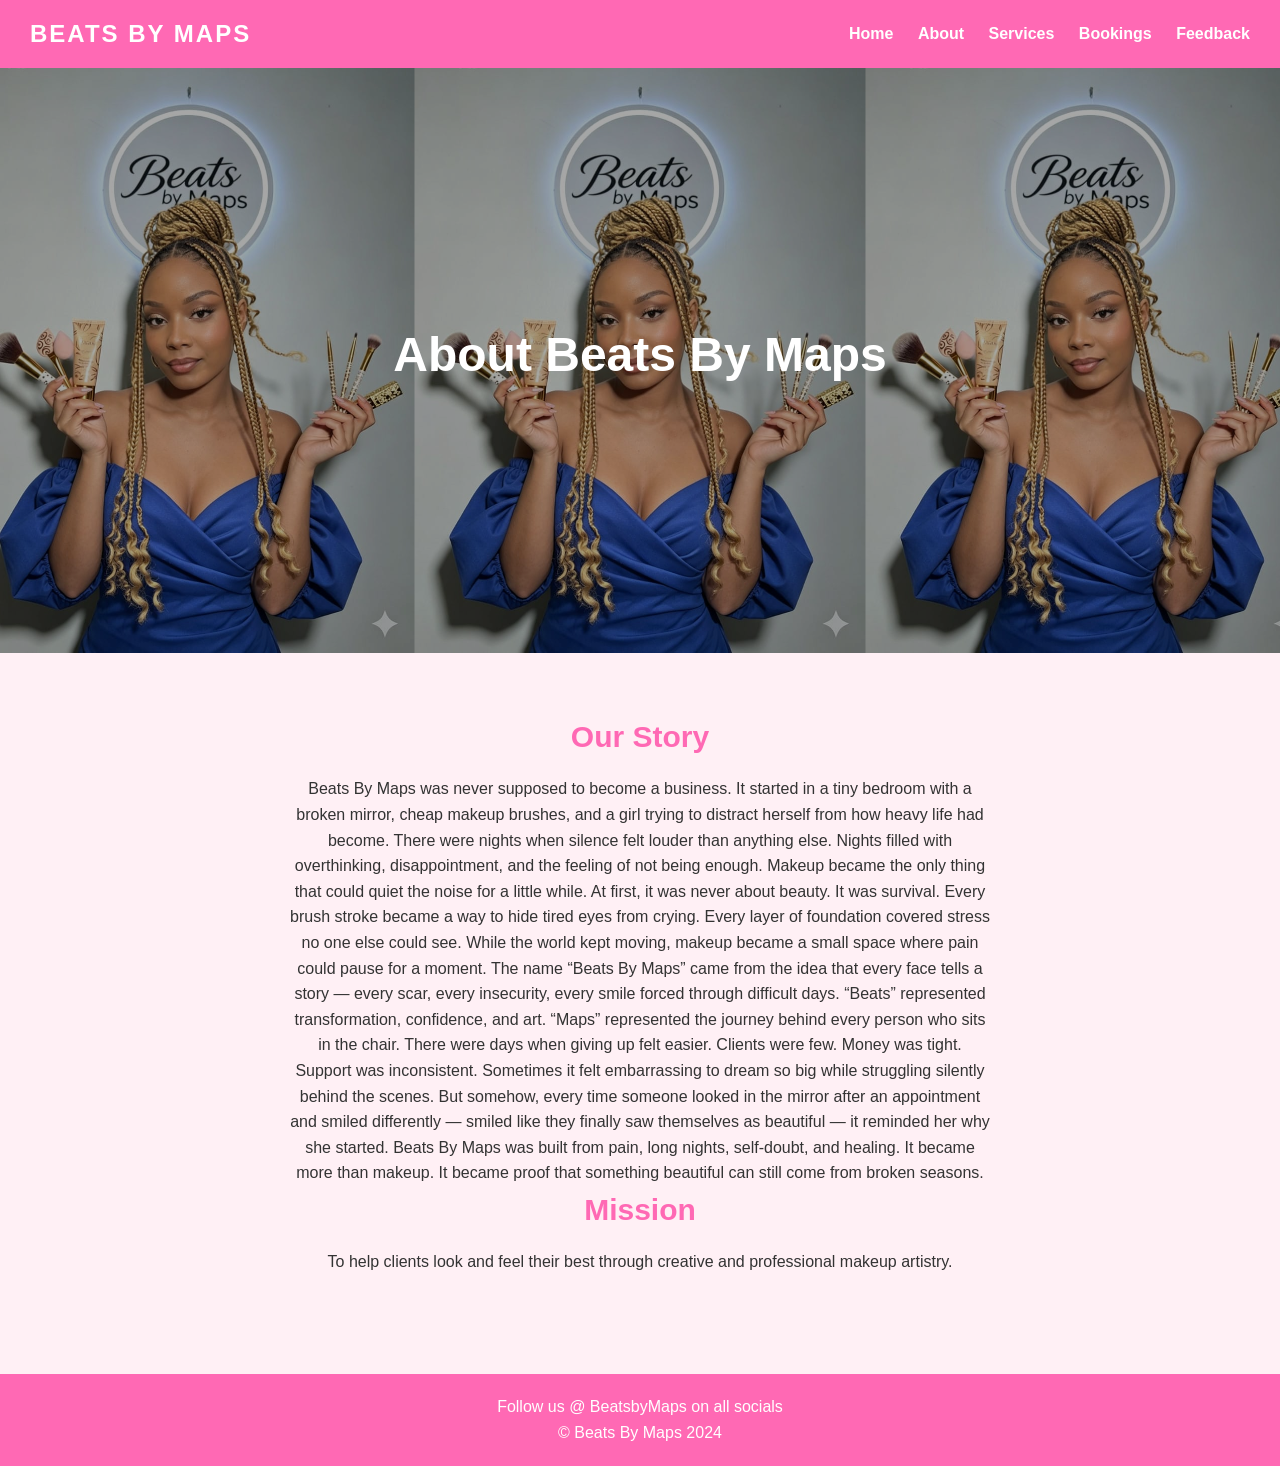
==== about.html @ 38f7fe03 "First website upload" ====
<!DOCTYPE html>
<html lang="en">
<head>
    <meta charset="UTF-8">
    <meta name="viewport" content="width=device-width, initial-scale=1.0">
    <title>About - Beats By Maps</title>
    <link rel="stylesheet" href="style.css">
</head>
<body>

<header>
    <div class="logo">BEATS BY MAPS</div>
    <nav>
        <a href="index.html">Home</a>
        <a href="about.html">About</a>
        <a href="services.html">Services</a>
        <a href="bookings.html">Bookings</a>
        <a href="feedback.html">Feedback</a>
  </nav>
</header>

<section class="hero small-hero">
    <h1>About Beats By Maps</h1>
</section>

<section class="content">
    <h2>Our Story</h2>
    <p>
        Beats By Maps was never supposed to become a business.

It started in a tiny bedroom with a broken mirror, cheap makeup brushes, and a girl trying to distract herself from how heavy life had become. There were nights when silence felt louder than anything else. Nights filled with overthinking, disappointment, and the feeling of not being enough. Makeup became the only thing that could quiet the noise for a little while.

At first, it was never about beauty.

It was survival.

Every brush stroke became a way to hide tired eyes from crying. Every layer of foundation covered stress no one else could see. While the world kept moving, makeup became a small space where pain could pause for a moment.

The name “Beats By Maps” came from the idea that every face tells a story — every scar, every insecurity, every smile forced through difficult days. “Beats” represented transformation, confidence, and art. “Maps” represented the journey behind every person who sits in the chair.

There were days when giving up felt easier. Clients were few. Money was tight. Support was inconsistent. Sometimes it felt embarrassing to dream so big while struggling silently behind the scenes. But somehow, every time someone looked in the mirror after an appointment and smiled differently — smiled like they finally saw themselves as beautiful — it reminded her why she started.

Beats By Maps was built from pain, long nights, self-doubt, and healing.

It became more than makeup.

It became proof that something beautiful can still come from broken seasons.

    </p>

    <h2>Mission</h2>
    <p>
        To help clients look and feel their best through creative and professional makeup artistry.
    </p>
</section>

<footer>
    <p>Follow us @ BeatsbyMaps on all socials</p>
    <p>© Beats By Maps 2024</p>
</footer>

</body>
</html>
---- style.css ----
/* RESET */
* {
    margin: 0;
    padding: 0;
    box-sizing: border-box;
    font-family: Arial, sans-serif;
}

/* BODY */
body {
    background-color: #fff0f5;
    color: #333;
    line-height: 1.6;
}

/* HEADER */
header {
    background-color: #ff69b4;
    color: white;

    display: flex;
    justify-content: space-between;
    align-items: center;

    padding: 15px 30px;

    position: sticky;
    top: 0;
    z-index: 1000;
}

/* LOGO */
.logo {
    font-size: 24px;
    font-weight: bold;
    letter-spacing: 2px;
}

/* NAVIGATION */
nav a {
    color: white;
    text-decoration: none;
    margin-left: 20px;
    font-weight: bold;
    transition: 0.3s;
}

nav a:hover {
    color: black;
}

/* HERO SECTION */
.hero {
    height: 65vh;
    width: 100%;

    position: relative;

    background-image: url("images/hero.jpg");
    background-size: contain; /* keeps full image visible */fill entire screen
    background-repeat: no-repeat;
    background-position: center;

    background-color: #f5f5f5;

    display: flex;
    flex-direction: column;
    justify-content: center;
    align-items: center;

    text-align: center;
    color: white;

    padding: 20px;
}

/* DARK OVERLAY */
.hero::before {
    content: "";

    position: absolute;

    top: 0;
    left: 0;

    width: 100%;
    height: 100%;

    background: rgba(0, 0, 0, 0.35);
}

/* HERO TEXT */
.hero h1,
.hero p,
.hero .btn {
    position: relative;
    z-index: 1;
}

/* HERO TITLE */
.hero h1 {
    font-size: 48px;
    margin-bottom: 10px;
}

/* HERO PARAGRAPH */
.hero p {
    font-size: 18px;
}

/* BUTTON */
.btn {
    margin-top: 20px;
    padding: 12px 25px;

    background-color: #ff69b4;
    color: white;

    text-decoration: none;

    border-radius: 30px;

    transition: 0.3s;
}

.btn:hover {
    background-color: #ff1493;
}

/* CONTENT SECTIONS */
.content {
    padding: 60px 20px;
    text-align: center;
}

.content h1,
.content h2 {
    color: #ff69b4;
    margin-bottom: 15px;
}

.content h1 {
    font-size: 40px;
}

.content h2 {
    font-size: 30px;
}

.content p {
    max-width: 700px;
    margin: auto;
    font-size: 16px;
}

/* SERVICES SECTION */
.services-container {
    display: grid;

    grid-template-columns: repeat(auto-fit, minmax(280px, 1fr));

    gap: 25px;

    padding: 50px 20px;
}

/* CLICKABLE SERVICE LINK */
.service-link {
    text-decoration: none;
    color: inherit;
}

/* SERVICE BOX */
.service-box {
    background: white;

    border-radius: 18px;

    overflow: hidden;

    box-shadow: 0 4px 15px rgba(0,0,0,0.08);

    transition: 0.3s;

    text-align: center;

    padding-bottom: 15px;
}

.service-box:hover {
    transform: translateY(-5px);
}

/* IMAGE ROW */
.image-row {
    display: flex;
    flex-direction: column;

    align-items: center;

    gap: 12px;

    padding: 15px;
}

/* SERVICE IMAGES */
.image-row img {
    width: 100%;
    max-width: 320px;

    height: 220px;

    object-fit: cover;

    border-radius: 12px;
}

/* SERVICE TEXT */
.service-box h2 {
    padding: 10px;
    color: #ff69b4;
    font-size: 24px;
}

.service-box p {
    padding: 0 15px;
    font-size: 14px;
}

/* FOR SINGLE PAGE IMAGES */
.content img {
    width: 100%;
    max-width: 350px;

    height: 250px;

    object-fit: cover;

    border-radius: 12px;

    margin: 15px 0;
}

/* FOOTER */
footer {
    background-color: #ff69b4;
    color: white;

    text-align: center;

    padding: 20px;

    margin-top: 40px;
}

/* MOBILE RESPONSIVE */
@media (max-width: 768px) {

    header {
        flex-direction: column;
        text-align: center;
    }

    nav {
        margin-top: 10px;
    }

    nav a {
        display: inline-block;
        margin: 10px;
    }

    .hero {
        height: 50vh;
        background-size: cover;
    }

    .hero h1 {
        font-size: 32px;
    }

    .hero p {
        font-size: 16px;
    }

    .content h1 {
        font-size: 30px;
    }

    .content h2 {
        font-size: 24px;
    }

    .image-row img {
        max-width: 100%;
    }
}
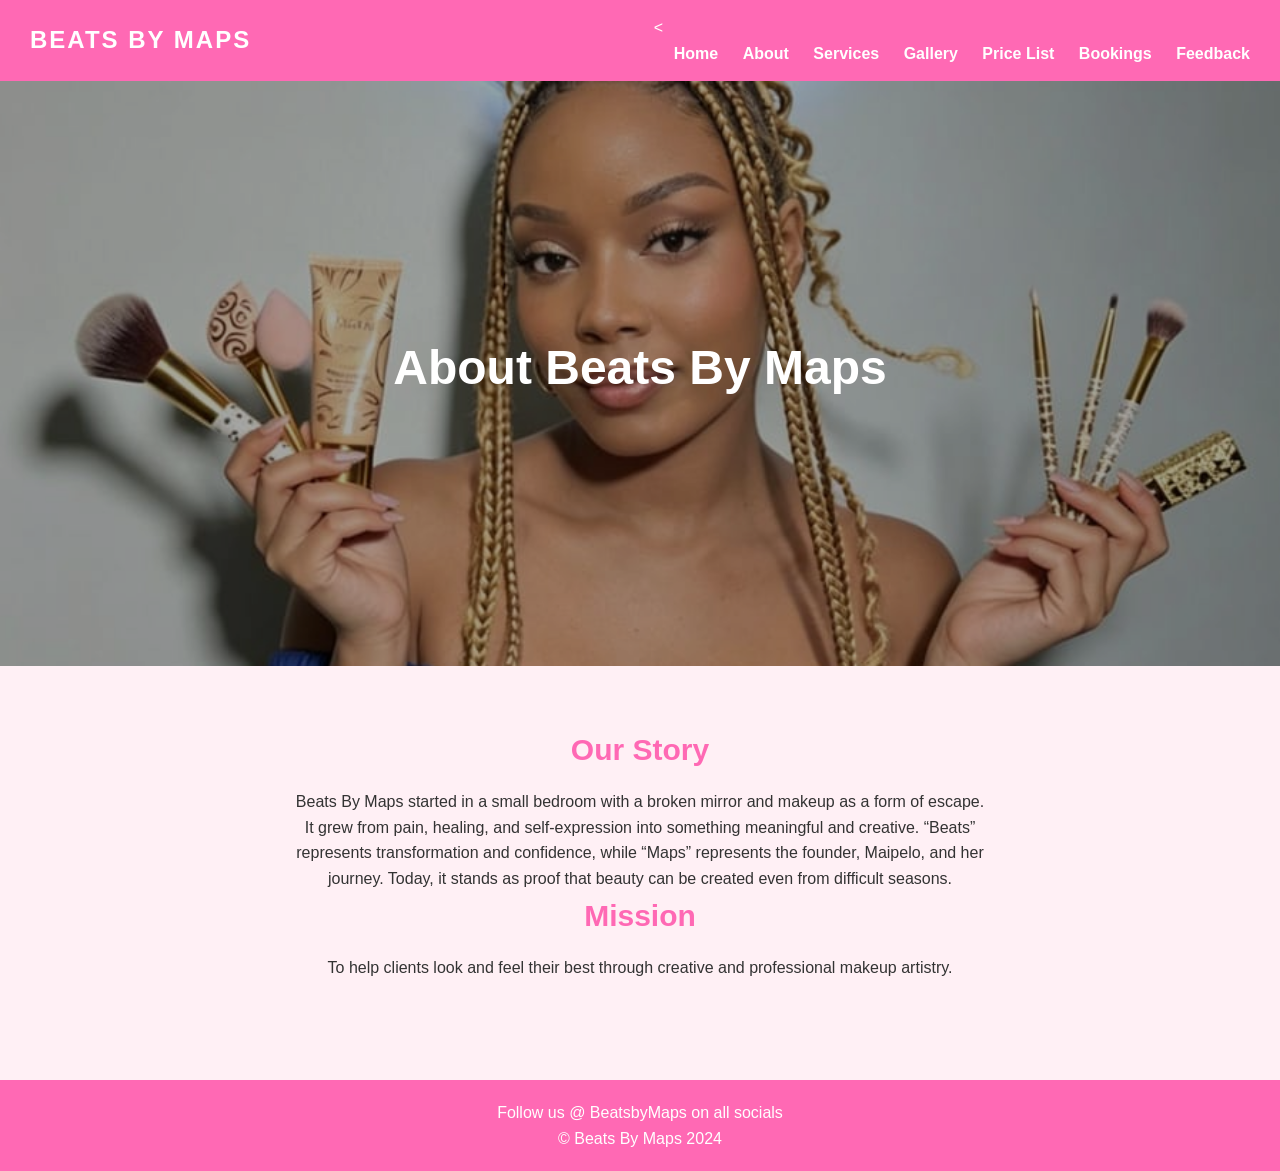
==== commit 2d095938: "updated website" ====
--- a/about.html
+++ b/about.html
@@ -11,12 +11,15 @@
 <header>
     <div class="logo">BEATS BY MAPS</div>
     <nav>
-        <a href="index.html">Home</a>
-        <a href="about.html">About</a>
-        <a href="services.html">Services</a>
-        <a href="bookings.html">Bookings</a>
-        <a href="feedback.html">Feedback</a>
-  </nav>
+        <<nav>
+    <a href="index.html">Home</a>
+    <a href="about.html">About</a>
+    <a href="services.html">Services</a>
+    <a href="gallery.html">Gallery</a>
+    <a href="pricelist.html">Price List</a>
+    <a href="bookings.html">Bookings</a>
+    <a href="feedback.html">Feedback</a>
+</nav>
 </header>
 
 <section class="hero small-hero">
@@ -26,26 +29,10 @@
 <section class="content">
     <h2>Our Story</h2>
     <p>
-        Beats By Maps was never supposed to become a business.
-
-It started in a tiny bedroom with a broken mirror, cheap makeup brushes, and a girl trying to distract herself from how heavy life had become. There were nights when silence felt louder than anything else. Nights filled with overthinking, disappointment, and the feeling of not being enough. Makeup became the only thing that could quiet the noise for a little while.
-
-At first, it was never about beauty.
-
-It was survival.
-
-Every brush stroke became a way to hide tired eyes from crying. Every layer of foundation covered stress no one else could see. While the world kept moving, makeup became a small space where pain could pause for a moment.
-
-The name “Beats By Maps” came from the idea that every face tells a story — every scar, every insecurity, every smile forced through difficult days. “Beats” represented transformation, confidence, and art. “Maps” represented the journey behind every person who sits in the chair.
-
-There were days when giving up felt easier. Clients were few. Money was tight. Support was inconsistent. Sometimes it felt embarrassing to dream so big while struggling silently behind the scenes. But somehow, every time someone looked in the mirror after an appointment and smiled differently — smiled like they finally saw themselves as beautiful — it reminded her why she started.
-
-Beats By Maps was built from pain, long nights, self-doubt, and healing.
-
-It became more than makeup.
-
-It became proof that something beautiful can still come from broken seasons.
-
+       Beats By Maps started in a small bedroom with a broken mirror and makeup as a form of escape.  
+It grew from pain, healing, and self-expression into something meaningful and creative.  
+“Beats” represents transformation and confidence, while “Maps” represents the founder, Maipelo, and her journey.  
+Today, it stands as proof that beauty can be created even from difficult seasons.
     </p>
 
     <h2>Mission</h2>
--- a/style.css
+++ b/style.css
@@ -57,11 +57,9 @@
     position: relative;
 
     background-image: url("images/hero.jpg");
-    background-size: contain; /* keeps full image visible */fill entire screen
+    background-size: cover;
     background-repeat: no-repeat;
     background-position: center;
-
-    background-color: #f5f5f5;
 
     display: flex;
     flex-direction: column;
@@ -127,7 +125,7 @@
     background-color: #ff1493;
 }
 
-/* CONTENT SECTIONS */
+/* CONTENT SECTION */
 .content {
     padding: 60px 20px;
     text-align: center;
@@ -156,7 +154,6 @@
 /* SERVICES SECTION */
 .services-container {
     display: grid;
-
     grid-template-columns: repeat(auto-fit, minmax(280px, 1fr));
 
     gap: 25px;
@@ -164,7 +161,7 @@
     padding: 50px 20px;
 }
 
-/* CLICKABLE SERVICE LINK */
+/* SERVICE LINK */
 .service-link {
     text-decoration: none;
     color: inherit;
@@ -194,21 +191,20 @@
 /* IMAGE ROW */
 .image-row {
     display: flex;
-    flex-direction: column;
-
+    justify-content: center;
     align-items: center;
 
     gap: 12px;
 
     padding: 15px;
+
+    flex-wrap: wrap;
 }
 
 /* SERVICE IMAGES */
 .image-row img {
-    width: 100%;
-    max-width: 320px;
-
-    height: 220px;
+    width: 180px;
+    height: 180px;
 
     object-fit: cover;
 
@@ -227,12 +223,70 @@
     font-size: 14px;
 }
 
-/* FOR SINGLE PAGE IMAGES */
+/* GALLERY SECTION */
+.gallery-section {
+    padding: 50px 20px;
+    text-align: center;
+}
+
+.gallery-section h1 {
+    color: #ff69b4;
+    font-size: 38px;
+    margin-bottom: 20px;
+}
+
+/* GALLERY CONTAINER */
+.gallery-container {
+    display: flex;
+
+    justify-content: center;
+    align-items: center;
+
+    gap: 15px;
+
+    flex-wrap: wrap;
+}
+
+/* GALLERY CARD */
+.gallery-card {
+    width: 180px;
+
+    background: white;
+
+    border-radius: 15px;
+
+    overflow: hidden;
+
+    box-shadow: 0 4px 10px rgba(0,0,0,0.1);
+
+    transition: 0.3s;
+}
+
+.gallery-card:hover {
+    transform: scale(1.03);
+}
+
+/* GALLERY IMAGES */
+.gallery-card img {
+    width: 100%;
+    height: 180px;
+
+    object-fit: cover;
+}
+
+/* GALLERY TEXT */
+.gallery-card h3 {
+    padding: 10px;
+    color: #ff69b4;
+    font-size: 16px;
+}
+
+/* SINGLE PAGE IMAGES */
 .content img {
     width: 100%;
-    max-width: 350px;
-
-    height: 250px;
+    max-width: 250px;
+
+    height: 200px;
 
     object-fit: cover;
 
@@ -272,7 +326,6 @@
 
     .hero {
         height: 50vh;
-        background-size: cover;
     }
 
     .hero h1 {
@@ -291,7 +344,16 @@
         font-size: 24px;
     }
 
-    .image-row img {
-        max-width: 100%;
+    .gallery-container {
+        flex-direction: row;
+        flex-wrap: wrap;
+    }
+
+    .gallery-card {
+        width: 150px;
+    }
+
+    .gallery-card img {
+        height: 150px;
     }
 }
